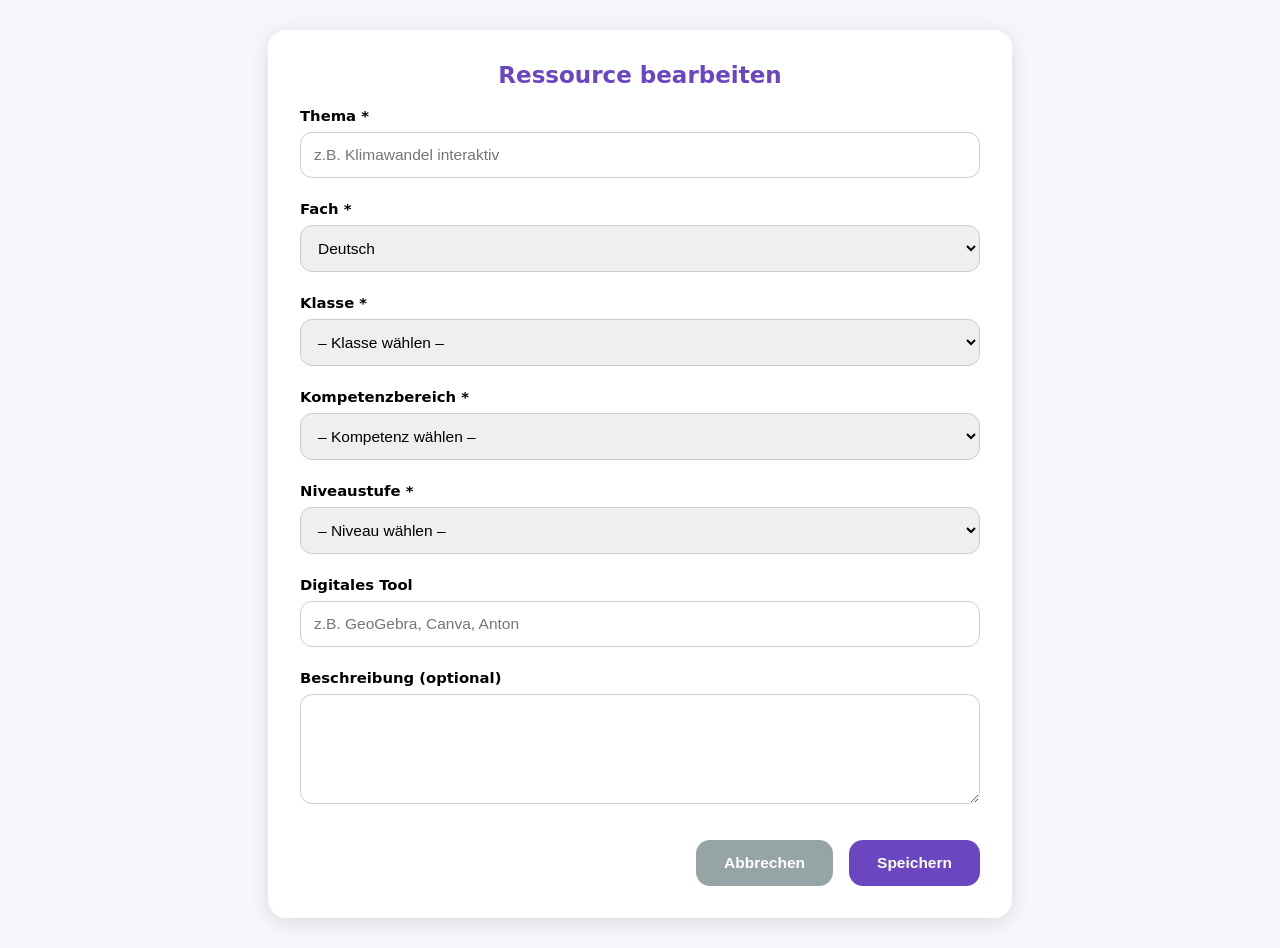
==== edit-resource.html @ 6e9f71c3 "1.1.50" ====
<!DOCTYPE html>
<html lang="de">
<head>
<meta charset="UTF-8">
<title>Ressource bearbeiten</title>
<style>
:root { --primary: #6b46c1; --card: #ffffff; --bg: #f5f7fa; --shadow: 0 4px 20px rgba(0,0,0,0.12); }
.dark { --bg: #1a1a1a; --card: #2d2d2d; color: #e0e0e0; }

body {
    font-family: 'Segoe UI', system-ui, sans-serif;
    background: var(--bg);
    margin: 0;
    padding: 20px;
    min-height: 100vh;
}
.container {
    max-width: 680px;
    margin: 10px auto;
    background: var(--card);
    padding: 32px;
    border-radius: 18px;
    box-shadow: var(--shadow);
}
h2 { color: var(--primary); text-align: center; margin-top: 0; font-size: 23px; font-weight: 700; }
.form-group { 
    margin-bottom: 22px; 
    position: relative; 
}
label { display: block; margin-bottom: 8px; font-weight: 600; font-size: 14.8px; }
input, select, textarea {
    width: 100%; padding: 13px; border: 1.5px solid #ccc; border-radius: 12px;
    font-size: 15.5px; box-sizing: border-box;
}
input:focus, select:focus, textarea:focus { 
    border-color: var(--primary); outline: none; box-shadow: 0 0 0 3px rgba(107,70,193,0.15); 
}
textarea { min-height: 110px; resize: vertical; }
.buttons { display: flex; gap: 16px; justify-content: flex-end; margin-top: 32px; }
button {
    padding: 14px 28px; border: none; border-radius: 14px; cursor: pointer;
    font-weight: 700; font-size: 15.5px; min-width: 120px;
}
.save { background: var(--primary); color: white; }
.save:hover { background: #5a37a8; }
.cancel { background: #95a5a6; color: white; }

/* Dropdown – finaler Fix */
.autocomplete-dropdown {
    position: fixed !important;
    z-index: 2147483647 !important;
    background: var(--card) !important;
    border: 2px solid var(--primary) !important;
    border-top: none !important;
    border-radius: 0 0 12px 12px;
    max-height: 280px;
    overflow-y: auto;
    box-shadow: 0 20px 60px rgba(0,0,0,0.5) !important;
    display: none;
    width: 340px; /* wird dynamisch angepasst */
}
.autocomplete-item {
    padding: 12px 16px;
    cursor: pointer;
    font-size: 15px;
    border-bottom: 1px solid #eee;
}
.autocomplete-item:hover { background: #eef5ff; }
</style>
</head>
<body>

<div class="container">
    <h2 id="pageTitle">Ressource bearbeiten</h2>
    <form id="editForm" autocomplete="off">
        <div class="form-group">
            <label>Thema *</label>
            <input type="text" id="topic" autocomplete="off" placeholder="z.B. Klimawandel interaktiv" required>
            <div id="topicDropdown" class="autocomplete-dropdown"></div>
        </div>

        <div class="form-group">
            <label>Fach *</label>
            <select id="subject" required></select>
        </div>

        <div class="form-group">
            <label>Klasse *</label>
            <select id="grade" required></select>
        </div>

        <div class="form-group">
            <label>Kompetenzbereich *</label>
            <select id="competence" required></select>
        </div>

        <div class="form-group">
            <label>Niveaustufe *</label>
            <select id="level" required></select>
        </div>

        <div class="form-group">
            <label>Digitales Tool</label>
            <input type="text" id="tool" autocomplete="off" placeholder="z.B. GeoGebra, Canva, Anton">
            <div id="toolDropdown" class="autocomplete-dropdown"></div>
        </div>

        <div class="form-group">
            <label>Beschreibung (optional)</label>
            <textarea id="description"></textarea>
        </div>

        <div class="buttons">
            <button type="button" id="cancelBtn" class="cancel">Abbrechen</button>
            <button type="button" id="saveBtn" class="save">Speichern</button>
        </div>
    </form>
</div>

<script>
// Globale Variablen
let currentEditIndex = -1;
let allTopics = [];
let allTools = [];

// Selects befüllen
function initSelects() {
    const subjectSelect = document.getElementById('subject');
    ["Deutsch","Mathematik","Englisch","Biologie","Chemie","Physik","Geschichte","Geografie","Politik","Wirtschaft","Informatik","Kunst","Musik","Sport","Ethik","Religion","AWT","Naturwissenschaften"]
        .forEach(s => subjectSelect.add(new Option(s, s)));

    const gradeSelect = document.getElementById('grade');
    gradeSelect.innerHTML = '<option value="">– Klasse wählen –</option>';
    for (let i = 1; i <= 13; i++) gradeSelect.add(new Option(`Klasse ${i}`, `Klasse ${i}`));

    const compSelect = document.getElementById('competence');
    compSelect.innerHTML = '<option value="">– Kompetenz wählen –</option>';
    ["Suchen, Verarbeiten und Aufbewahren","Kommunizieren und Kooperieren","Produzieren und Präsentieren",
     "Schützen und sicher Agieren","Problemlösen und Handeln","Analysieren und Reflektieren"]
        .forEach(c => compSelect.add(new Option(c, c)));
}

function populateLevelSelect() {
    const select = document.getElementById('level');
    const mode = localStorage.getItem('levelMode') || '5';
    const count = parseInt(mode);
    const current = select.value;
    select.innerHTML = '<option value="">– Niveau wählen –</option>';
    for (let i = 1; i <= count; i++) select.add(new Option(`Niveaustufe ${i}`, `Niveaustufe ${i}`));
    if (current) select.value = current;
}

// Autocomplete mit dynamischer Position
function setupAutocomplete(inputId, dropdownId, getList) {
    const input = document.getElementById(inputId);
    const dropdown = document.getElementById(dropdownId);
    if (!input || !dropdown) return;

    function positionDropdown() {
    const rect = input.getBoundingClientRect();
    
    dropdown.style.position = 'fixed';
    dropdown.style.top = `${rect.bottom + window.scrollY + 6}px`;
    dropdown.style.left = `${rect.left + window.scrollX}px`;
    dropdown.style.width = `${rect.width}px`;
    dropdown.style.zIndex = '2147483640';    
    dropdown.style.boxShadow = '0 10px 30px rgba(0,0,0,0.25)';
}

    input.addEventListener('input', () => {
        const val = input.value.toLowerCase().trim();
        dropdown.innerHTML = '';

        if (val.length < 1) {
            dropdown.style.display = 'none';
            return;
        }

        const suggestions = getList().filter(s => s.toLowerCase().includes(val)).slice(0, 12);
        if (!suggestions.length) {
            dropdown.style.display = 'none';
            return;
        }

        suggestions.forEach(s => {
            const div = document.createElement('div');
            div.className = 'autocomplete-item';
            div.textContent = s;
            div.onclick = () => {
                input.value = s;
                dropdown.style.display = 'none';
                input.focus();
            };
            dropdown.appendChild(div);
        });

        positionDropdown();
        dropdown.style.display = 'block';
    });

    // Schließen bei Klick außerhalb
    document.addEventListener('click', (e) => {
        if (!input.contains(e.target) && !dropdown.contains(e.target)) {
            dropdown.style.display = 'none';
        }
    });
}

function saveResource() {
    const data = {
        topic: document.getElementById('topic').value.trim(),
        subject: document.getElementById('subject').value,
        grade: document.getElementById('grade').value,
        competence: document.getElementById('competence').value,
        level: document.getElementById('level').value,
        tool: document.getElementById('tool').value.trim(),
        description: document.getElementById('description').value.trim()
    };

    if (!data.topic || !data.subject || !data.grade || !data.competence || !data.level) {
        alert("Bitte alle Pflichtfelder ausfüllen!");
        return;
    }

    if (window.opener) {
        window.opener.postMessage({
            type: currentEditIndex >= 0 ? 'SAVE_EDIT' : 'SAVE_NEW',
            index: currentEditIndex,
            data: data
        }, location.origin);
    }
    window.close();
}

// Message Handler
window.addEventListener('message', event => {
    if (event.origin !== location.origin) return;
    const msg = event.data;

    allTopics = msg.allTopics || [];
    allTools = msg.allTools || [];

    setupAutocomplete('topic', 'topicDropdown', () => allTopics);
    setupAutocomplete('tool', 'toolDropdown', () => allTools);

    if (msg.type === 'EDIT_RESOURCE') {
        currentEditIndex = msg.index;
        document.getElementById('pageTitle').textContent = 'Ressource bearbeiten';
        
        const r = msg.data || {};
        document.getElementById('topic').value = r.topic || '';
        document.getElementById('subject').value = r.subject || '';
        document.getElementById('grade').value = r.grade || '';
        document.getElementById('competence').value = r.competence || '';
        document.getElementById('tool').value = r.tool || '';
        document.getElementById('description').value = r.description || '';

        populateLevelSelect();
        document.getElementById('level').value = r.level || '';

    } else if (msg.type === 'NEW_RESOURCE') {
        currentEditIndex = -1;
        document.getElementById('pageTitle').textContent = 'Neue Ressource anlegen';
        
        document.querySelectorAll('#editForm input:not([type="button"]), #editForm select, #editForm textarea')
            .forEach(el => el.value = '');
        populateLevelSelect();
    }

    setTimeout(() => {
        const topicInput = document.getElementById('topic');
        if (topicInput) {
            topicInput.focus();
            topicInput.select();
        }
    }, 150);
});

document.addEventListener('DOMContentLoaded', () => {
    initSelects();
    populateLevelSelect();

    if (window.opener?.document.body.classList.contains('dark')) {
        document.body.classList.add('dark');
    }

    document.getElementById('saveBtn').onclick = saveResource;
    document.getElementById('cancelBtn').onclick = () => window.close();

    document.getElementById('editForm').addEventListener('keydown', e => {
        if (e.key === 'Enter' && e.target.tagName !== 'TEXTAREA') {
            e.preventDefault();
            saveResource();
        }
    });

    console.log('✅ edit-resource.html – dynamische Positionierung aktiv');
});
</script>
</body>
</html>
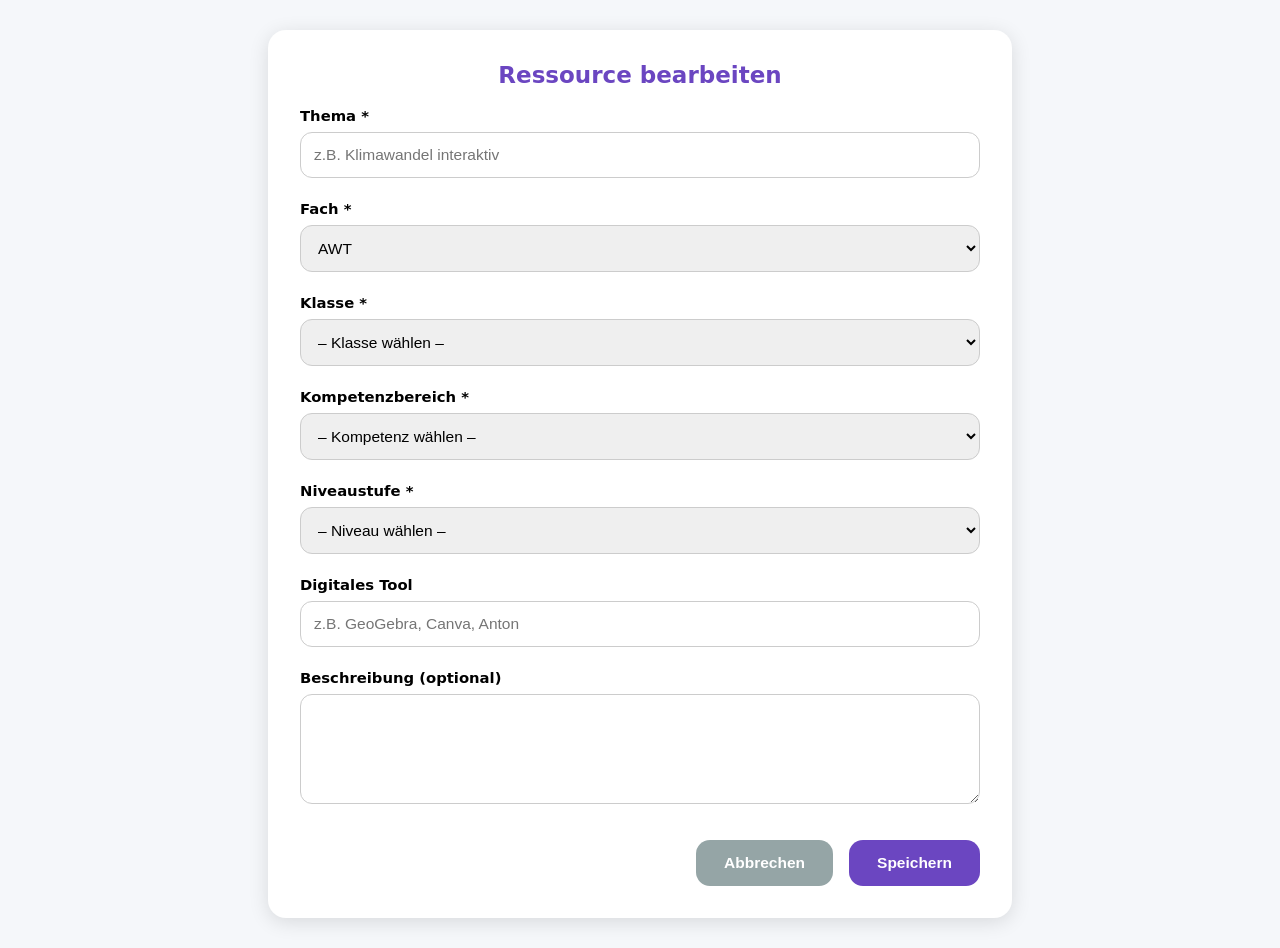
==== commit b9aed2a2: "1.1.89" ====
--- a/edit-resource.html
+++ b/edit-resource.html
@@ -118,6 +118,9 @@
 </div>
 
 <script>
+
+    window.currentEditIndex = -1;
+
 // Globale Variablen
 let currentEditIndex = -1;
 let allTopics = [];
@@ -126,7 +129,9 @@
 // Selects befüllen
 function initSelects() {
     const subjectSelect = document.getElementById('subject');
-    ["Deutsch","Mathematik","Englisch","Biologie","Chemie","Physik","Geschichte","Geografie","Politik","Wirtschaft","Informatik","Kunst","Musik","Sport","Ethik","Religion","AWT","Naturwissenschaften"]
+    ["AWT","Altgriechisch","Astronomie","Biologie","Chemie","Deutsch","Englisch","Französisch","Geografie","Geschichte","Gesellschaftskunde","Griechisch","Informatik","Italienisch",
+     "Kunst","Latein","Mathematik","Musik","Niederdeutsch","Naturwissenschaften","Philosophieren mit Kindern","Physik","Politische Bildung","Polnisch","Religion","Russisch","Sachkunde",
+     "Schwedisch","Sozialkunde","Spanisch","Sport","Theater","Werken","Wirtschaft"]
         .forEach(s => subjectSelect.add(new Option(s, s)));
 
     const gradeSelect = document.getElementById('grade');
@@ -150,38 +155,32 @@
     if (current) select.value = current;
 }
 
-// Autocomplete mit dynamischer Position
+// Autocomplete
 function setupAutocomplete(inputId, dropdownId, getList) {
     const input = document.getElementById(inputId);
     const dropdown = document.getElementById(dropdownId);
     if (!input || !dropdown) return;
 
     function positionDropdown() {
-    const rect = input.getBoundingClientRect();
-    
-    dropdown.style.position = 'fixed';
-    dropdown.style.top = `${rect.bottom + window.scrollY + 6}px`;
-    dropdown.style.left = `${rect.left + window.scrollX}px`;
-    dropdown.style.width = `${rect.width}px`;
-    dropdown.style.zIndex = '2147483640';    
-    dropdown.style.boxShadow = '0 10px 30px rgba(0,0,0,0.25)';
-}
+        const rect = input.getBoundingClientRect();
+        dropdown.style.position = 'fixed';
+        dropdown.style.top = `${rect.bottom + window.scrollY + 6}px`;
+        dropdown.style.left = `${rect.left + window.scrollX}px`;
+        dropdown.style.width = `${rect.width}px`;
+    }
 
     input.addEventListener('input', () => {
         const val = input.value.toLowerCase().trim();
         dropdown.innerHTML = '';
-
         if (val.length < 1) {
             dropdown.style.display = 'none';
             return;
         }
-
         const suggestions = getList().filter(s => s.toLowerCase().includes(val)).slice(0, 12);
         if (!suggestions.length) {
             dropdown.style.display = 'none';
             return;
         }
-
         suggestions.forEach(s => {
             const div = document.createElement('div');
             div.className = 'autocomplete-item';
@@ -193,12 +192,10 @@
             };
             dropdown.appendChild(div);
         });
-
         positionDropdown();
         dropdown.style.display = 'block';
     });
 
-    // Schließen bei Klick außerhalb
     document.addEventListener('click', (e) => {
         if (!input.contains(e.target) && !dropdown.contains(e.target)) {
             dropdown.style.display = 'none';
@@ -224,30 +221,42 @@
 
     if (window.opener) {
         window.opener.postMessage({
-            type: currentEditIndex >= 0 ? 'SAVE_EDIT' : 'SAVE_NEW',
-            index: currentEditIndex,
+            type: 'SAVE_EDIT',
+            index: window.currentEditIndex,
             data: data
         }, location.origin);
     }
     window.close();
 }
 
-// Message Handler
+// ==================== MESSAGE HANDLER ====================
+
 window.addEventListener('message', event => {
     if (event.origin !== location.origin) return;
+
     const msg = event.data;
-
-    allTopics = msg.allTopics || [];
-    allTools = msg.allTools || [];
-
-    setupAutocomplete('topic', 'topicDropdown', () => allTopics);
-    setupAutocomplete('tool', 'toolDropdown', () => allTools);
+    if (!msg || !msg.type) return;
+
+    console.log('📥 Nachricht empfangen:', msg.type);
+
+    // Globale Variablen für Autocomplete
+    window.allTopics = msg.allTopics || [];
+    window.allTools = msg.allTools || [];
+
+    // Autocomplete initialisieren
+    if (typeof setupAutocomplete === 'function') {
+        setupAutocomplete('topic', 'topicDropdown', () => window.allTopics);
+        setupAutocomplete('tool', 'toolDropdown', () => window.allTools);
+    }
 
     if (msg.type === 'EDIT_RESOURCE') {
+        window.currentEditIndex = msg.index;
         currentEditIndex = msg.index;
+        
         document.getElementById('pageTitle').textContent = 'Ressource bearbeiten';
+
+        const r = msg.data || {};
         
-        const r = msg.data || {};
         document.getElementById('topic').value = r.topic || '';
         document.getElementById('subject').value = r.subject || '';
         document.getElementById('grade').value = r.grade || '';
@@ -255,27 +264,30 @@
         document.getElementById('tool').value = r.tool || '';
         document.getElementById('description').value = r.description || '';
 
-        populateLevelSelect();
+        if (typeof populateLevelSelect === 'function') {
+            populateLevelSelect();
+        }
         document.getElementById('level').value = r.level || '';
 
+        console.log('✏️ Bearbeitungsmodus geladen für Index', msg.index);
+
     } else if (msg.type === 'NEW_RESOURCE') {
-        currentEditIndex = -1;
+        window.currentEditIndex = -1;
         document.getElementById('pageTitle').textContent = 'Neue Ressource anlegen';
-        
+
+        // Formular zurücksetzen
         document.querySelectorAll('#editForm input:not([type="button"]), #editForm select, #editForm textarea')
             .forEach(el => el.value = '');
-        populateLevelSelect();
-    }
-
-    setTimeout(() => {
-        const topicInput = document.getElementById('topic');
-        if (topicInput) {
-            topicInput.focus();
-            topicInput.select();
-        }
-    }, 150);
+
+        if (typeof populateLevelSelect === 'function') {
+            populateLevelSelect();
+        }
+
+        console.log('➕ Neuer Ressourcen-Modus aktiviert');
+    }
 });
 
+// ==================== INIT ====================
 document.addEventListener('DOMContentLoaded', () => {
     initSelects();
     populateLevelSelect();
@@ -294,7 +306,7 @@
         }
     });
 
-    console.log('✅ edit-resource.html – dynamische Positionierung aktiv');
+    console.log('✅ edit-resource.html geladen (modular)');
 });
 </script>
 </body>
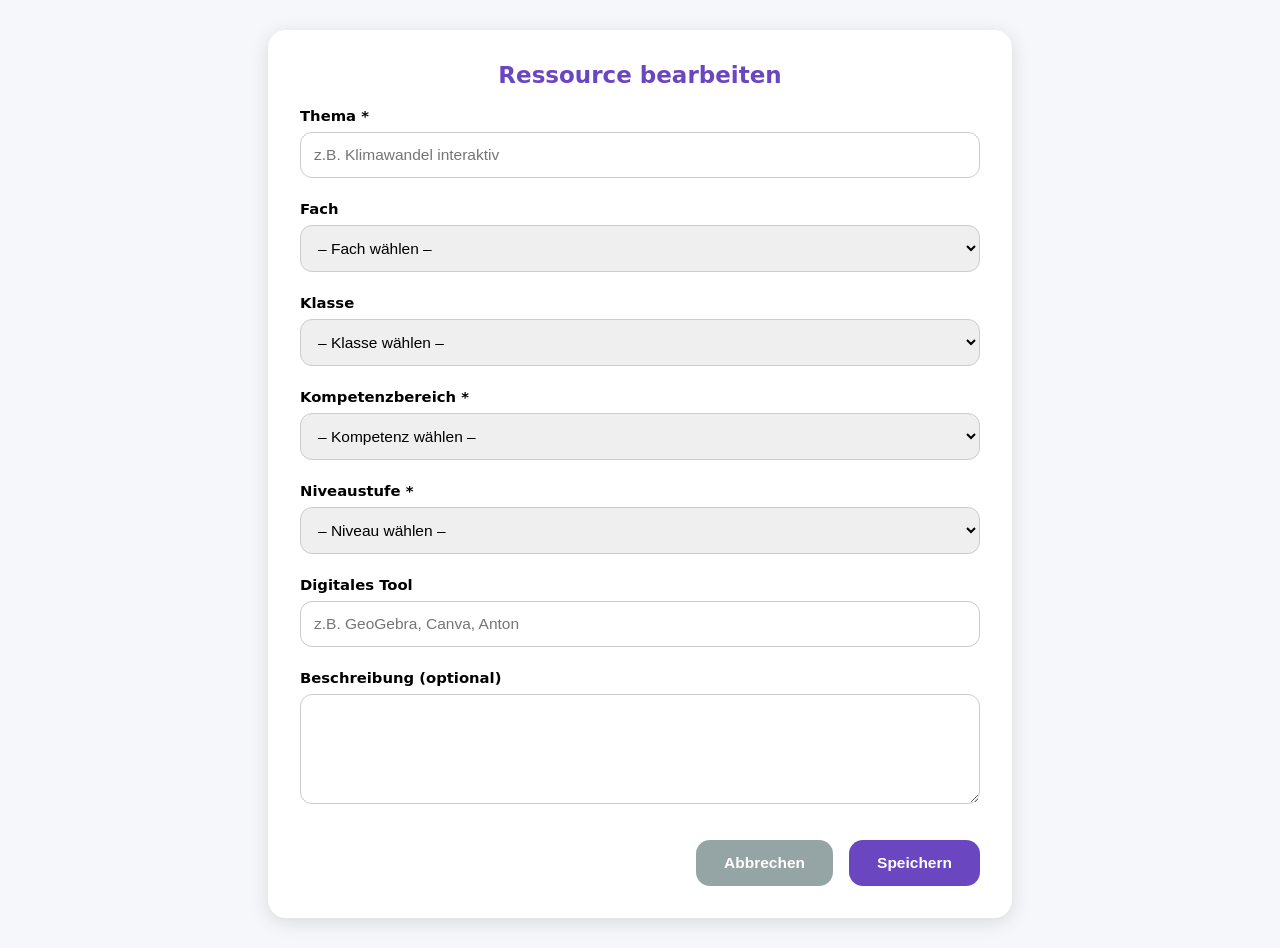
==== commit 6ccb249c: "Schulprofil Allgemeinbildend und Beruflich" ====
--- a/edit-resource.html
+++ b/edit-resource.html
@@ -23,17 +23,17 @@
     box-shadow: var(--shadow);
 }
 h2 { color: var(--primary); text-align: center; margin-top: 0; font-size: 23px; font-weight: 700; }
-.form-group { 
-    margin-bottom: 22px; 
-    position: relative; 
+.form-group {
+    margin-bottom: 22px;
+    position: relative;
 }
 label { display: block; margin-bottom: 8px; font-weight: 600; font-size: 14.8px; }
 input, select, textarea {
     width: 100%; padding: 13px; border: 1.5px solid #ccc; border-radius: 12px;
     font-size: 15.5px; box-sizing: border-box;
 }
-input:focus, select:focus, textarea:focus { 
-    border-color: var(--primary); outline: none; box-shadow: 0 0 0 3px rgba(107,70,193,0.15); 
+input:focus, select:focus, textarea:focus {
+    border-color: var(--primary); outline: none; box-shadow: 0 0 0 3px rgba(107,70,193,0.15);
 }
 textarea { min-height: 110px; resize: vertical; }
 .buttons { display: flex; gap: 16px; justify-content: flex-end; margin-top: 32px; }
@@ -45,7 +45,6 @@
 .save:hover { background: #5a37a8; }
 .cancel { background: #95a5a6; color: white; }
 
-/* Dropdown – finaler Fix */
 .autocomplete-dropdown {
     position: fixed !important;
     z-index: 2147483647 !important;
@@ -57,7 +56,7 @@
     overflow-y: auto;
     box-shadow: 0 20px 60px rgba(0,0,0,0.5) !important;
     display: none;
-    width: 340px; /* wird dynamisch angepasst */
+    width: 340px;
 }
 .autocomplete-item {
     padding: 12px 16px;
@@ -80,13 +79,23 @@
         </div>
 
         <div class="form-group">
-            <label>Fach *</label>
+            <label data-label="subject">Fach *</label>
             <select id="subject" required></select>
         </div>
 
         <div class="form-group">
-            <label>Klasse *</label>
+            <label data-label="grade">Klasse *</label>
             <select id="grade" required></select>
+        </div>
+
+        <div class="form-group" id="programGroup" hidden>
+            <label data-label="program">Bildungsgang</label>
+            <select id="program"></select>
+        </div>
+
+        <div class="form-group" id="occupationGroup" hidden>
+            <label data-label="occupation">Beruf / Fachrichtung</label>
+            <input type="text" id="occupation" autocomplete="off" placeholder="z. B. Elektroniker/-in">
         </div>
 
         <div class="form-group">
@@ -117,32 +126,44 @@
     </form>
 </div>
 
+<script type="module" src="src/config/profiles.js"></script>
+
 <script>
-
-    window.currentEditIndex = -1;
-
-// Globale Variablen
+window.currentEditIndex = -1;
+
 let currentEditIndex = -1;
 let allTopics = [];
 let allTools = [];
 
-// Selects befüllen
+function waitForProfiles(cb) {
+    if (window.LDProfiles) return cb();
+    setTimeout(() => waitForProfiles(cb), 30);
+}
+
+function ensureOption(select, value) {
+    if (!select || !value) return;
+    const exists = Array.from(select.options).some(o => o.value === value);
+    if (!exists) select.add(new Option(value, value));
+    select.value = value;
+}
+
 function initSelects() {
-    const subjectSelect = document.getElementById('subject');
-    ["AWT","Altgriechisch","Astronomie","Biologie","Chemie","Deutsch","Englisch","Französisch","Geografie","Geschichte","Gesellschaftskunde","Griechisch","Informatik","Italienisch",
-     "Kunst","Latein","Mathematik","Musik","Niederdeutsch","Naturwissenschaften","Philosophieren mit Kindern","Physik","Politische Bildung","Polnisch","Religion","Russisch","Sachkunde",
-     "Schwedisch","Sozialkunde","Spanisch","Sport","Theater","Werken","Wirtschaft"]
-        .forEach(s => subjectSelect.add(new Option(s, s)));
-
-    const gradeSelect = document.getElementById('grade');
-    gradeSelect.innerHTML = '<option value="">– Klasse wählen –</option>';
-    for (let i = 1; i <= 13; i++) gradeSelect.add(new Option(`Klasse ${i}`, `Klasse ${i}`));
-
-    const compSelect = document.getElementById('competence');
-    compSelect.innerHTML = '<option value="">– Kompetenz wählen –</option>';
-    ["Suchen, Verarbeiten und Aufbewahren","Kommunizieren und Kooperieren","Produzieren und Präsentieren",
-     "Schützen und sicher Agieren","Problemlösen und Handeln","Analysieren und Reflektieren"]
-        .forEach(c => compSelect.add(new Option(c, c)));
+    const P = window.LDProfiles;
+    if (!P) return setTimeout(initSelects, 30);
+
+    const profile = P.getActiveProfile();
+    P.applyProfileLabels();
+    P.fillSelect(document.getElementById('subject'), profile.subjects, `– ${profile.labels.subject} wählen –`);
+    P.fillSelect(document.getElementById('grade'), profile.grades, `– ${profile.labels.grade} wählen –`);
+    P.fillSelect(document.getElementById('competence'), profile.competences, '– Kompetenz wählen –');
+
+    const programGroup = document.getElementById('programGroup');
+    const occupationGroup = document.getElementById('occupationGroup');
+    if (programGroup) programGroup.hidden = !profile.showProgram;
+    if (occupationGroup) occupationGroup.hidden = !profile.showOccupation;
+    if (profile.showProgram) {
+        P.fillSelect(document.getElementById('program'), profile.programs, `– ${profile.labels.program} wählen –`);
+    }
 }
 
 function populateLevelSelect() {
@@ -155,7 +176,6 @@
     if (current) select.value = current;
 }
 
-// Autocomplete
 function setupAutocomplete(inputId, dropdownId, getList) {
     const input = document.getElementById(inputId);
     const dropdown = document.getElementById(dropdownId);
@@ -208,6 +228,8 @@
         topic: document.getElementById('topic').value.trim(),
         subject: document.getElementById('subject').value,
         grade: document.getElementById('grade').value,
+        program: document.getElementById('program')?.value || '',
+        occupation: document.getElementById('occupation')?.value.trim() || '',
         competence: document.getElementById('competence').value,
         level: document.getElementById('level').value,
         tool: document.getElementById('tool').value.trim(),
@@ -215,7 +237,7 @@
     };
 
     if (!data.topic || !data.subject || !data.grade || !data.competence || !data.level) {
-        alert("Bitte alle Pflichtfelder ausfüllen!");
+        alert('Bitte alle Pflichtfelder ausfüllen!');
         return;
     }
 
@@ -229,7 +251,20 @@
     window.close();
 }
 
-// ==================== MESSAGE HANDLER ====================
+function fillForm(r) {
+    document.getElementById('topic').value = r.topic || '';
+    ensureOption(document.getElementById('subject'), r.subject || '');
+    ensureOption(document.getElementById('grade'), r.grade || '');
+    ensureOption(document.getElementById('program'), r.program || '');
+    const occupationEl = document.getElementById('occupation');
+    if (occupationEl) occupationEl.value = r.occupation || '';
+    ensureOption(document.getElementById('competence'), r.competence || '');
+    document.getElementById('tool').value = r.tool || '';
+    document.getElementById('description').value = r.description || '';
+
+    populateLevelSelect();
+    ensureOption(document.getElementById('level'), r.level || '');
+}
 
 window.addEventListener('message', event => {
     if (event.origin !== location.origin) return;
@@ -239,11 +274,9 @@
 
     console.log('📥 Nachricht empfangen:', msg.type);
 
-    // Globale Variablen für Autocomplete
     window.allTopics = msg.allTopics || [];
     window.allTools = msg.allTools || [];
 
-    // Autocomplete initialisieren
     if (typeof setupAutocomplete === 'function') {
         setupAutocomplete('topic', 'topicDropdown', () => window.allTopics);
         setupAutocomplete('tool', 'toolDropdown', () => window.allTools);
@@ -252,22 +285,12 @@
     if (msg.type === 'EDIT_RESOURCE') {
         window.currentEditIndex = msg.index;
         currentEditIndex = msg.index;
-        
         document.getElementById('pageTitle').textContent = 'Ressource bearbeiten';
 
-        const r = msg.data || {};
-        
-        document.getElementById('topic').value = r.topic || '';
-        document.getElementById('subject').value = r.subject || '';
-        document.getElementById('grade').value = r.grade || '';
-        document.getElementById('competence').value = r.competence || '';
-        document.getElementById('tool').value = r.tool || '';
-        document.getElementById('description').value = r.description || '';
-
-        if (typeof populateLevelSelect === 'function') {
-            populateLevelSelect();
-        }
-        document.getElementById('level').value = r.level || '';
+        waitForProfiles(() => {
+            initSelects();
+            fillForm(msg.data || {});
+        });
 
         console.log('✏️ Bearbeitungsmodus geladen für Index', msg.index);
 
@@ -275,22 +298,23 @@
         window.currentEditIndex = -1;
         document.getElementById('pageTitle').textContent = 'Neue Ressource anlegen';
 
-        // Formular zurücksetzen
         document.querySelectorAll('#editForm input:not([type="button"]), #editForm select, #editForm textarea')
             .forEach(el => el.value = '');
 
-        if (typeof populateLevelSelect === 'function') {
+        waitForProfiles(() => {
+            initSelects();
             populateLevelSelect();
-        }
+        });
 
         console.log('➕ Neuer Ressourcen-Modus aktiviert');
     }
 });
 
-// ==================== INIT ====================
 document.addEventListener('DOMContentLoaded', () => {
-    initSelects();
-    populateLevelSelect();
+    waitForProfiles(() => {
+        initSelects();
+        populateLevelSelect();
+    });
 
     if (window.opener?.document.body.classList.contains('dark')) {
         document.body.classList.add('dark');
@@ -310,4 +334,4 @@
 });
 </script>
 </body>
-</html>+</html>
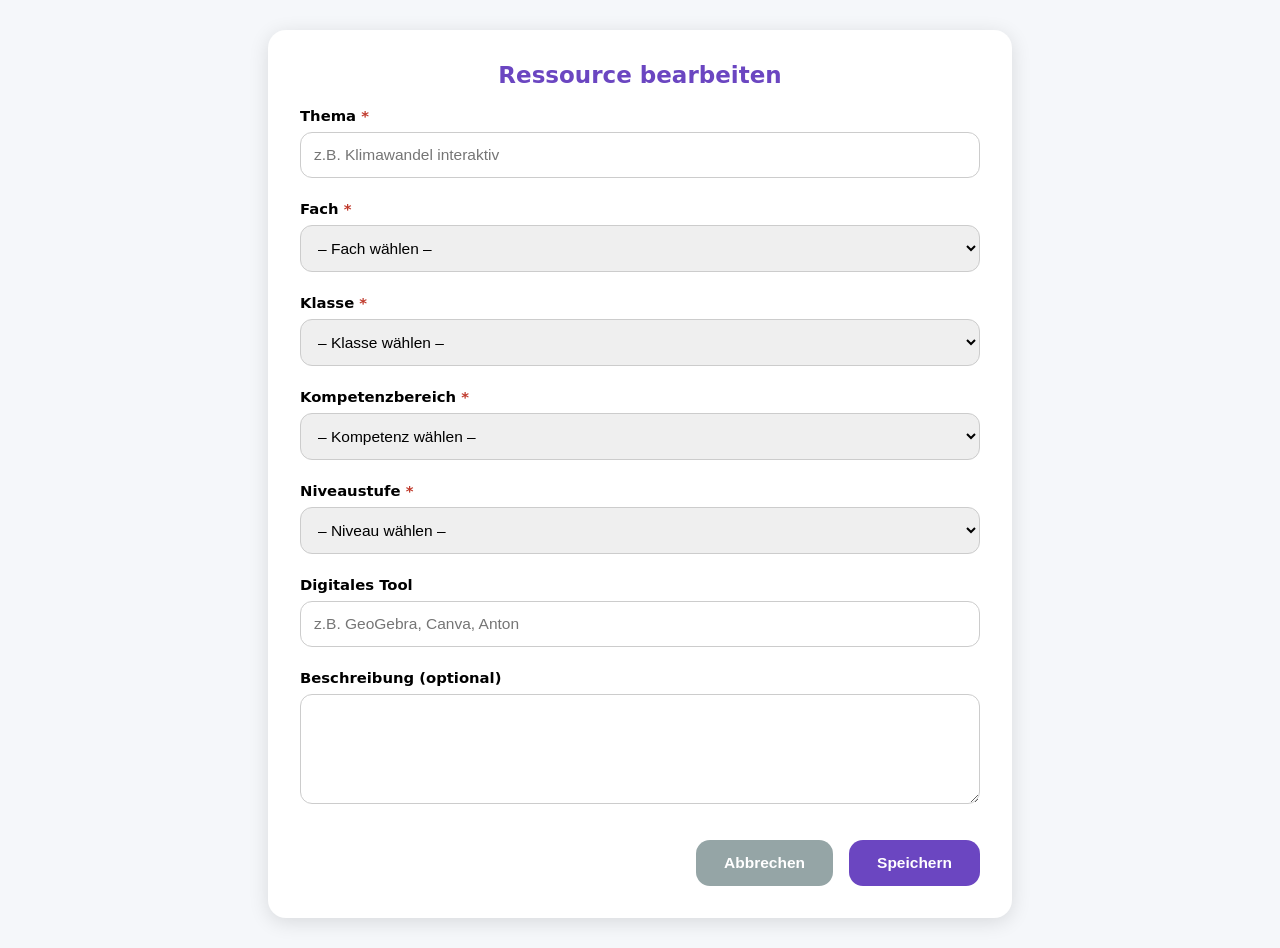
==== commit 3f7032f8: "1.2.0 Schulart Bezeichnung und diverse kleinere Korrekturen" ====
--- a/edit-resource.html
+++ b/edit-resource.html
@@ -28,6 +28,7 @@
     position: relative;
 }
 label { display: block; margin-bottom: 8px; font-weight: 600; font-size: 14.8px; }
+.form-group:has([required]) > label::after { content: " *"; color: #c0392b; }
 input, select, textarea {
     width: 100%; padding: 13px; border: 1.5px solid #ccc; border-radius: 12px;
     font-size: 15.5px; box-sizing: border-box;
@@ -73,23 +74,23 @@
     <h2 id="pageTitle">Ressource bearbeiten</h2>
     <form id="editForm" autocomplete="off">
         <div class="form-group">
-            <label>Thema *</label>
+            <label>Thema</label>
             <input type="text" id="topic" autocomplete="off" placeholder="z.B. Klimawandel interaktiv" required>
             <div id="topicDropdown" class="autocomplete-dropdown"></div>
         </div>
 
         <div class="form-group">
-            <label data-label="subject">Fach *</label>
+            <label data-label="subject">Fach</label>
             <select id="subject" required></select>
         </div>
 
         <div class="form-group">
-            <label data-label="grade">Klasse *</label>
+            <label data-label="grade">Klasse</label>
             <select id="grade" required></select>
         </div>
 
         <div class="form-group" id="programGroup" hidden>
-            <label data-label="program">Bildungsgang</label>
+            <label data-label="program">Schulart</label>
             <select id="program"></select>
         </div>
 
@@ -99,12 +100,12 @@
         </div>
 
         <div class="form-group">
-            <label>Kompetenzbereich *</label>
+            <label>Kompetenzbereich</label>
             <select id="competence" required></select>
         </div>
 
         <div class="form-group">
-            <label>Niveaustufe *</label>
+            <label>Niveaustufe</label>
             <select id="level" required></select>
         </div>
 
@@ -134,6 +135,7 @@
 let currentEditIndex = -1;
 let allTopics = [];
 let allTools = [];
+let pendingEdit = null;
 
 function waitForProfiles(cb) {
     if (window.LDProfiles) return cb();
@@ -161,8 +163,12 @@
     const occupationGroup = document.getElementById('occupationGroup');
     if (programGroup) programGroup.hidden = !profile.showProgram;
     if (occupationGroup) occupationGroup.hidden = !profile.showOccupation;
+    const programSelect = document.getElementById('program');
+    if (programSelect) programSelect.required = !!profile.showProgram;
     if (profile.showProgram) {
-        P.fillSelect(document.getElementById('program'), profile.programs, `– ${profile.labels.program} wählen –`);
+        const programLabel = programGroup.querySelector('[data-label="program"]');
+        if (programLabel) programLabel.textContent = 'Schulart / Bildungsgang';
+        P.fillSelect(programSelect, profile.programs, '– Schulart / Bildungsgang wählen –');
     }
 }
 
@@ -223,6 +229,13 @@
     });
 }
 
+function closeForm() {
+    if (window.parent && window.parent !== window) {
+        window.parent.postMessage({ type: 'FORM_CLOSE' }, location.origin);
+    }
+    if (window.opener) window.close();
+}
+
 function saveResource() {
     const data = {
         topic: document.getElementById('topic').value.trim(),
@@ -236,19 +249,20 @@
         description: document.getElementById('description').value.trim()
     };
 
-    if (!data.topic || !data.subject || !data.grade || !data.competence || !data.level) {
+    if (!data.topic || !data.subject || !data.grade || (window.LDProfiles.getActiveProfile().showProgram && !data.program) || !data.competence || !data.level) {
         alert('Bitte alle Pflichtfelder ausfüllen!');
         return;
     }
 
-    if (window.opener) {
-        window.opener.postMessage({
+    const host = window.opener || window.parent;
+    if (host && host !== window) {
+        host.postMessage({
             type: 'SAVE_EDIT',
             index: window.currentEditIndex,
             data: data
         }, location.origin);
     }
-    window.close();
+    closeForm();
 }
 
 function fillForm(r) {
@@ -266,6 +280,16 @@
     ensureOption(document.getElementById('level'), r.level || '');
 }
 
+function applyPendingEdit() {
+    if (!pendingEdit) return;
+    window.currentEditIndex = pendingEdit.index;
+    currentEditIndex = pendingEdit.index;
+    initSelects();
+    fillForm(pendingEdit.data || {});
+}
+
+let autocompleteReady = false;
+
 window.addEventListener('message', event => {
     if (event.origin !== location.origin) return;
 
@@ -274,64 +298,61 @@
 
     console.log('📥 Nachricht empfangen:', msg.type);
 
-    window.allTopics = msg.allTopics || [];
-    window.allTools = msg.allTools || [];
-
-    if (typeof setupAutocomplete === 'function') {
-        setupAutocomplete('topic', 'topicDropdown', () => window.allTopics);
-        setupAutocomplete('tool', 'toolDropdown', () => window.allTools);
+    if (msg.allTopics) window.allTopics = msg.allTopics;
+    if (msg.allTools) window.allTools = msg.allTools;
+
+    if (!autocompleteReady && typeof setupAutocomplete === 'function') {
+        autocompleteReady = true;
+        setupAutocomplete('topic', 'topicDropdown', () => window.allTopics || []);
+        setupAutocomplete('tool', 'toolDropdown', () => window.allTools || []);
     }
 
     if (msg.type === 'EDIT_RESOURCE') {
-        window.currentEditIndex = msg.index;
-        currentEditIndex = msg.index;
+        pendingEdit = { index: msg.index, data: msg.data || {} };
         document.getElementById('pageTitle').textContent = 'Ressource bearbeiten';
-
-        waitForProfiles(() => {
-            initSelects();
-            fillForm(msg.data || {});
-        });
-
-        console.log('✏️ Bearbeitungsmodus geladen für Index', msg.index);
-
-    } else if (msg.type === 'NEW_RESOURCE') {
+        waitForProfiles(applyPendingEdit);
+        return;
+    }
+
+    if (msg.type === 'NEW_RESOURCE') {
+        pendingEdit = null;
         window.currentEditIndex = -1;
         document.getElementById('pageTitle').textContent = 'Neue Ressource anlegen';
-
         document.querySelectorAll('#editForm input:not([type="button"]), #editForm select, #editForm textarea')
-            .forEach(el => el.value = '');
-
+            .forEach(el => { el.value = ''; });
         waitForProfiles(() => {
             initSelects();
             populateLevelSelect();
         });
-
-        console.log('➕ Neuer Ressourcen-Modus aktiviert');
     }
 });
 
 document.addEventListener('DOMContentLoaded', () => {
+    const hostDoc = (window.opener || window.parent)?.document;
+    if (hostDoc && hostDoc !== document &&
+        (hostDoc.documentElement.classList.contains('dark') || hostDoc.body.classList.contains('dark'))) {
+        document.body.classList.add('dark');
+    }
+
     waitForProfiles(() => {
         initSelects();
         populateLevelSelect();
+        applyPendingEdit();
     });
 
-    if (window.opener?.document.body.classList.contains('dark')) {
-        document.body.classList.add('dark');
-    }
-
     document.getElementById('saveBtn').onclick = saveResource;
-    document.getElementById('cancelBtn').onclick = () => window.close();
+    document.getElementById('cancelBtn').onclick = closeForm;
 
     document.getElementById('editForm').addEventListener('keydown', e => {
         if (e.key === 'Enter' && e.target.tagName !== 'TEXTAREA') {
             e.preventDefault();
             saveResource();
         }
+        if (e.key === 'Escape') closeForm();
     });
 
     console.log('✅ edit-resource.html geladen (modular)');
 });
 </script>
 </body>
-</html>
+</html>
